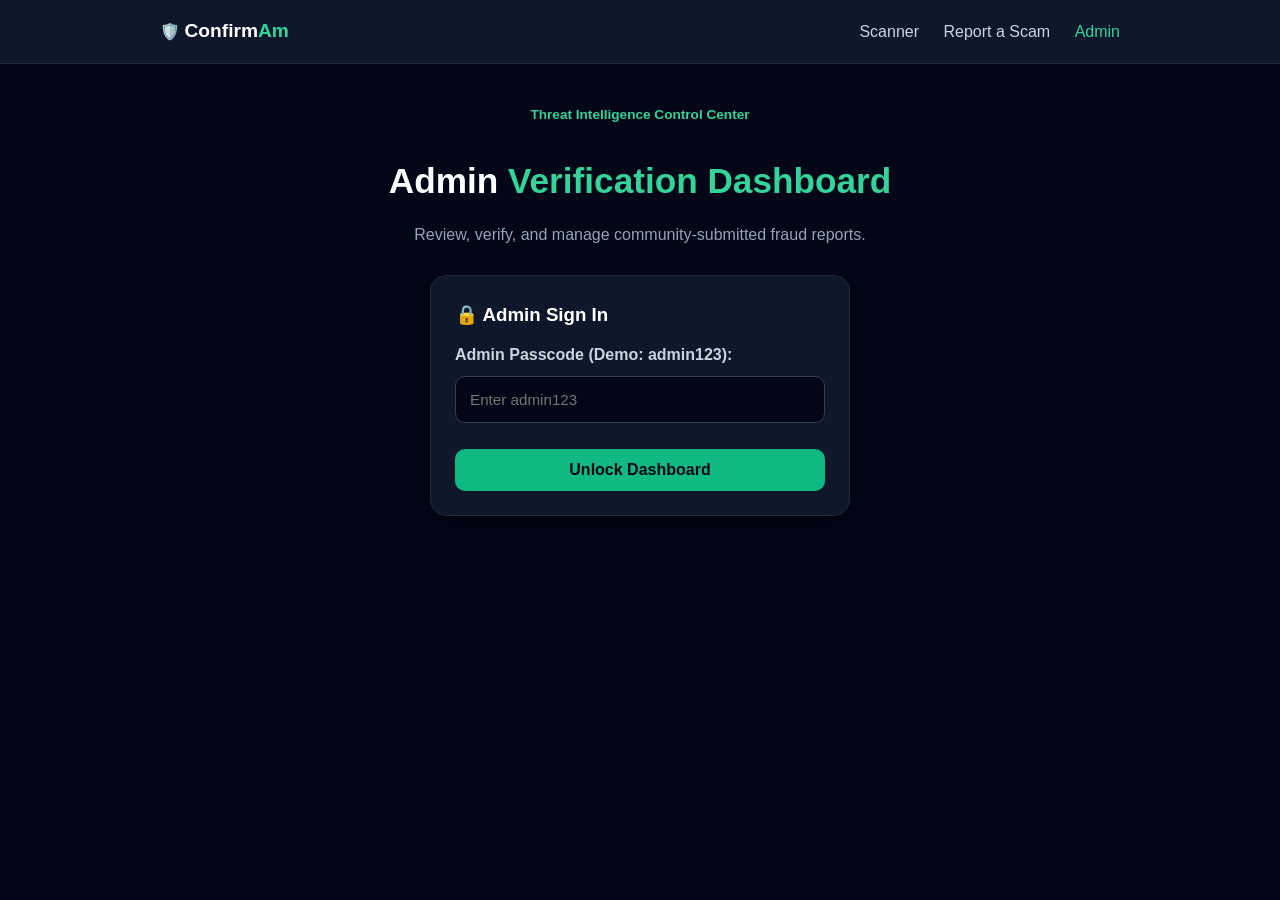
==== frontend/admin.html @ 16c8831e "Complete ConfirmAm frontend(Scanner, Report, Admin)" ====
<!DOCTYPE html>
<html lang="en">
<head>
  <meta charset="UTF-8" />
  <meta name="viewport" content="width=device-width, initial-scale=1.0" />
  <title>Admin Dashboard — ConfirmAm</title>
  <link rel="stylesheet" href="style.css" />
</head>
<body onload="loadAdminReports()">

  <!-- Navbar -->
  <nav>
    <div>
      <div>
        <span>🛡️</span>
        <strong style="color: #fff; font-size: 1.2rem;">Confirm<span style="color: #34d399;">Am</span></strong>
      </div>
      <div>
        <a href="index.html">Scanner</a>
        <a href="report.html">Report a Scam</a>
        <a href="admin.html" style="color: #34d399;">Admin</a>
      </div>
    </div>
  </nav>

  <main style="max-width: 920px;">
    <div>
      <p style="color: #34d399; font-weight: 600; font-size: 0.85rem;">Threat Intelligence Control Center</p>
      <h1>Admin <span>Verification Dashboard</span></h1>
      <p>Review, verify, and manage community-submitted fraud reports.</p>
    </div>

    <!-- Admin Login Gate -->
    <div id="adminLoginBox" class="bg-slate-900" style="max-width: 420px; margin: 0 auto;">
      <h3 style="margin-bottom: 12px; color: #fff;">🔒 Admin Sign In</h3>
      <form onsubmit="handleAdminLogin(event)">
        <div style="margin-bottom: 14px;">
          <label for="adminPass">Admin Passcode (Demo: <code>admin123</code>):</label>
          <input type="password" id="adminPass" placeholder="Enter admin123" required />
        </div>
        <button type="submit" class="btn-primary" style="width: 100%;">Unlock Dashboard</button>
      </form>
    </div>

    <!-- Main Dashboard Content (Hidden until logged in) -->
    <div id="adminDashboardContent" class="hidden">
      <!-- Stats Row -->
      <div style="display: grid; grid-template-columns: repeat(3, 1fr); gap: 16px; margin-bottom: 24px;">
        <div class="bg-slate-900" style="margin-bottom: 0; text-align: center;">
          <p style="color: #94a3b8; font-size: 0.85rem;">Total Reports</p>
          <h2 id="statTotal" style="font-size: 2rem; color: #fff;">0</h2>
        </div>
        <div class="bg-slate-900" style="margin-bottom: 0; text-align: center;">
          <p style="color: #94a3b8; font-size: 0.85rem;">Pending Review</p>
          <h2 id="statPending" class="text-amber-400" style="font-size: 2rem;">0</h2>
        </div>
        <div class="bg-slate-900" style="margin-bottom: 0; text-align: center;">
          <p style="color: #94a3b8; font-size: 0.85rem;">Verified Scams</p>
          <h2 id="statApproved" class="text-emerald-400" style="font-size: 2rem;">0</h2>
        </div>
      </div>

      <!-- Reports List -->
      <div class="bg-slate-900">
        <div style="display: flex; justify-content: space-between; align-items: center; margin-bottom: 16px;">
          <h3 style="color: #fff;">📋 Submitted Fraud Reports</h3>
          <button onclick="seedDemoReports()" style="background: #1e293b; color: #34d399; padding: 6px 12px; font-size: 0.8rem;">
            + Load Sample Reports
          </button>
        </div>

        <div id="reportsContainer" style="display: flex; flex-direction: column; gap: 14px;">
          <!-- Reports render here automatically -->
        </div>
      </div>
    </div>
  </main>

  <script src="app.js"></script>
</body>
</html>
---- frontend/style.css ----
* {
  box-sizing: border-box;
  margin: 0;
  padding: 0;
  font-family: 'Segoe UI', Tahoma, Geneva, Verdana, sans-serif;
}

body {
  background-color: #020617;
  color: #f1f5f9;
  line-height: 1.6;
}

/* Navbar */
nav {
  background-color: #0f172a;
  border-bottom: 1px solid #1e293b;
  padding: 16px 24px;
}

nav > div {
  max-width: 960px;
  margin: 0 auto;
  display: flex;
  justify-content: space-between;
  align-items: center;
}

nav a {
  color: #cbd5e1;
  text-decoration: none;
  margin-left: 20px;
  font-weight: 500;
}

nav a:hover {
  color: #34d399;
}

/* Main Container */
main {
  max-width: 760px;
  margin: 40px auto;
  padding: 0 20px;
}

h1 {
  font-size: 2.2rem;
  text-align: center;
  margin: 12px 0;
  color: #ffffff;
}

h1 span {
  color: #34d399;
}

main > div:first-child p {
  text-align: center;
  color: #94a3b8;
  margin-bottom: 28px;
}

/* Scanner Card */
.bg-slate-900 {
  background-color: #0f172a;
  border: 1px solid #1e293b;
  border-radius: 16px;
  padding: 24px;
  margin-bottom: 24px;
  box-shadow: 0 10px 25px rgba(0, 0, 0, 0.4);
}

label {
  display: block;
  margin-bottom: 8px;
  font-weight: 600;
  color: #cbd5e1;
}

textarea, input, select {
  width: 100%;
  background-color: #020617;
  border: 1px solid #334155;
  border-radius: 10px;
  padding: 14px;
  color: #f8fafc;
  font-size: 0.95rem;
}

textarea:focus, input:focus, select:focus {
  outline: none;
  border-color: #10b981;
}

/* Buttons */
button {
  cursor: pointer;
  border: none;
  border-radius: 10px;
  font-weight: 700;
  transition: 0.2s;
}

button[onclick="runConfirmAm()"], .btn-primary {
  background-color: #10b981;
  color: #020617;
  padding: 12px 24px;
  font-size: 1rem;
  margin-top: 12px;
}

button[onclick="runConfirmAm()"]:hover, .btn-primary:hover {
  background-color: #34d399;
}

button[onclick="loadSampleScam()"] {
  background: transparent;
  color: #34d399;
  text-decoration: underline;
  padding: 8px 0;
  margin-right: 16px;
}

/* Result Box */
.hidden {
  display: none;
}

.text-red-400 { color: #f87171; }
.text-amber-400 { color: #fbbf24; }
.text-emerald-400 { color: #34d399; }

ul {
  margin-left: 20px;
  margin-top: 8px;
  color: #cbd5e1;
}

li {
  margin-bottom: 6px;
}

.bg-slate-950 {
  background-color: #020617;
  border: 1px solid #1e293b;
  border-radius: 12px;
  padding: 16px;
  margin-top: 16px;
}
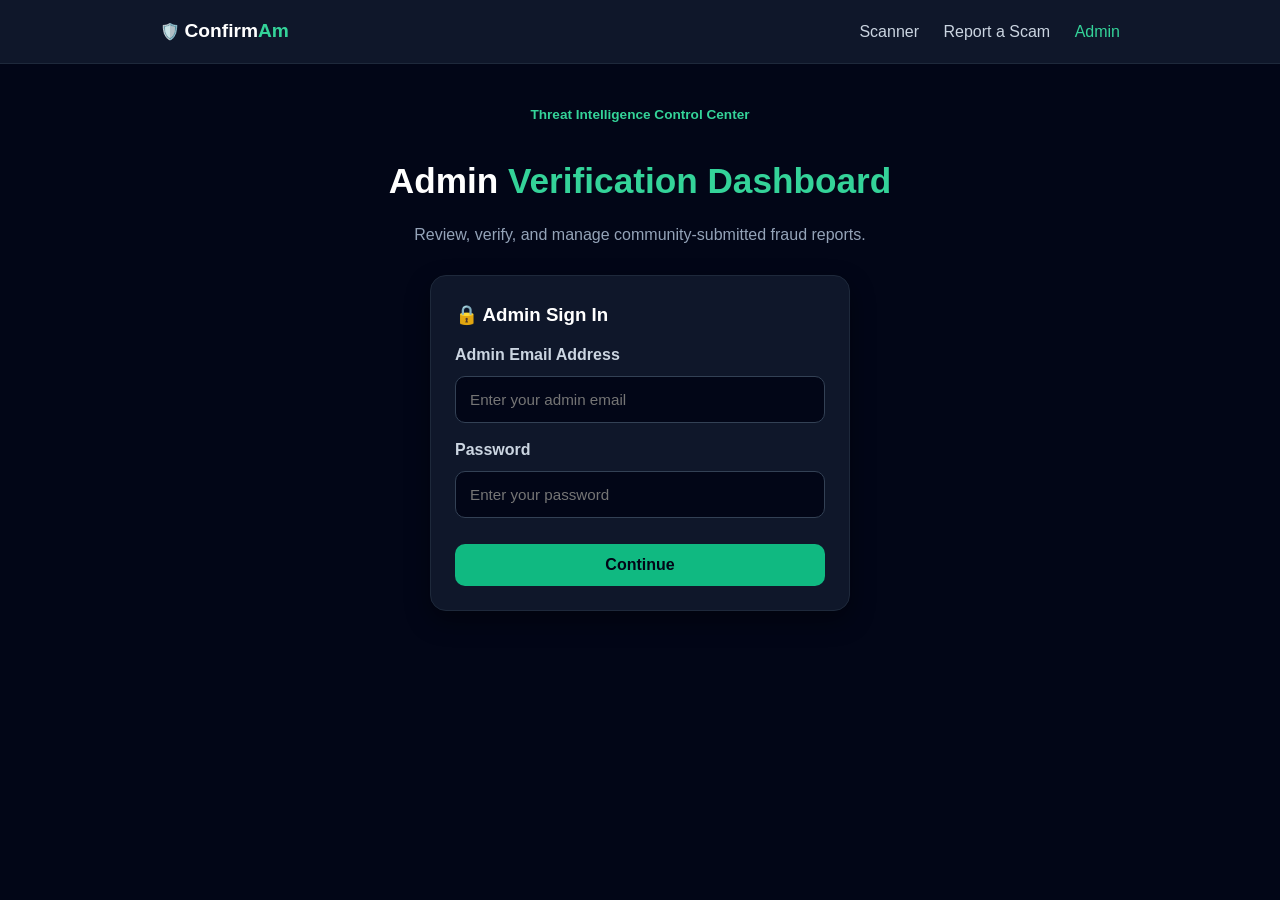
==== commit 516edef5: "Refactor admin login form with email and OTP" ====
--- a/frontend/admin.html
+++ b/frontend/admin.html
@@ -31,16 +31,85 @@
     </div>
 
     <!-- Admin Login Gate -->
-    <div id="adminLoginBox" class="bg-slate-900" style="max-width: 420px; margin: 0 auto;">
-      <h3 style="margin-bottom: 12px; color: #fff;">🔒 Admin Sign In</h3>
-      <form onsubmit="handleAdminLogin(event)">
-        <div style="margin-bottom: 14px;">
-          <label for="adminPass">Admin Passcode (Demo: <code>admin123</code>):</label>
-          <input type="password" id="adminPass" placeholder="Enter admin123" required />
-        </div>
-        <button type="submit" class="btn-primary" style="width: 100%;">Unlock Dashboard</button>
-      </form>
+  
+<!-- Admin Login Gate -->
+<div id="adminLoginBox" class="bg-slate-900"
+     style="max-width: 420px; margin: 0 auto;">
+
+  <h3 style="margin-bottom: 12px; color: #fff;">
+    🔒 Admin Sign In
+  </h3>
+
+  <!-- Email and Password -->
+  <form id="adminLoginForm" onsubmit="handleAdminLogin(event)">
+
+    <div style="margin-bottom: 14px;">
+      <label for="adminEmail">Admin Email Address</label>
+      <input
+        type="email"
+        id="adminEmail"
+        placeholder="Enter your admin email"
+        autocomplete="username"
+        required
+      />
     </div>
+
+    <div style="margin-bottom: 14px;">
+      <label for="adminPass">Password</label>
+      <input
+        type="password"
+        id="adminPass"
+        placeholder="Enter your password"
+        autocomplete="current-password"
+        required
+      />
+    </div>
+
+    <p id="loginError" style="color: #f87171;"></p>
+
+    <button type="submit" class="btn-primary" style="width: 100%;">
+      Continue
+    </button>
+  </form>
+
+  <!-- OTP Verification -->
+  <form id="adminOtpForm"
+        onsubmit="verifyAdminOTP(event)"
+        style="display: none;">
+
+    <p style="color: #94a3b8;">
+      A verification code has been sent to your registered email.
+    </p>
+
+    <div style="margin-bottom: 14px;">
+      <label for="adminOTP">Enter 6-digit OTP</label>
+      <input
+        type="text"
+        id="adminOTP"
+        placeholder="000000"
+        inputmode="numeric"
+        pattern="[0-9]{6}"
+        maxlength="6"
+        autocomplete="one-time-code"
+        required
+      />
+    </div>
+
+    <p id="otpError" style="color: #f87171;"></p>
+
+    <button type="submit" class="btn-primary" style="width: 100%;">
+      Verify and Access Dashboard
+    </button>
+
+    <button type="button"
+            onclick="resendAdminOTP()"
+            style="margin-top: 10px; width: 100%;">
+      Resend OTP
+    </button>
+  </form>
+
+</div>
+
 
     <!-- Main Dashboard Content (Hidden until logged in) -->
     <div id="adminDashboardContent" class="hidden">
@@ -78,4 +147,4 @@
 
   <script src="app.js"></script>
 </body>
-</html>+</html>
